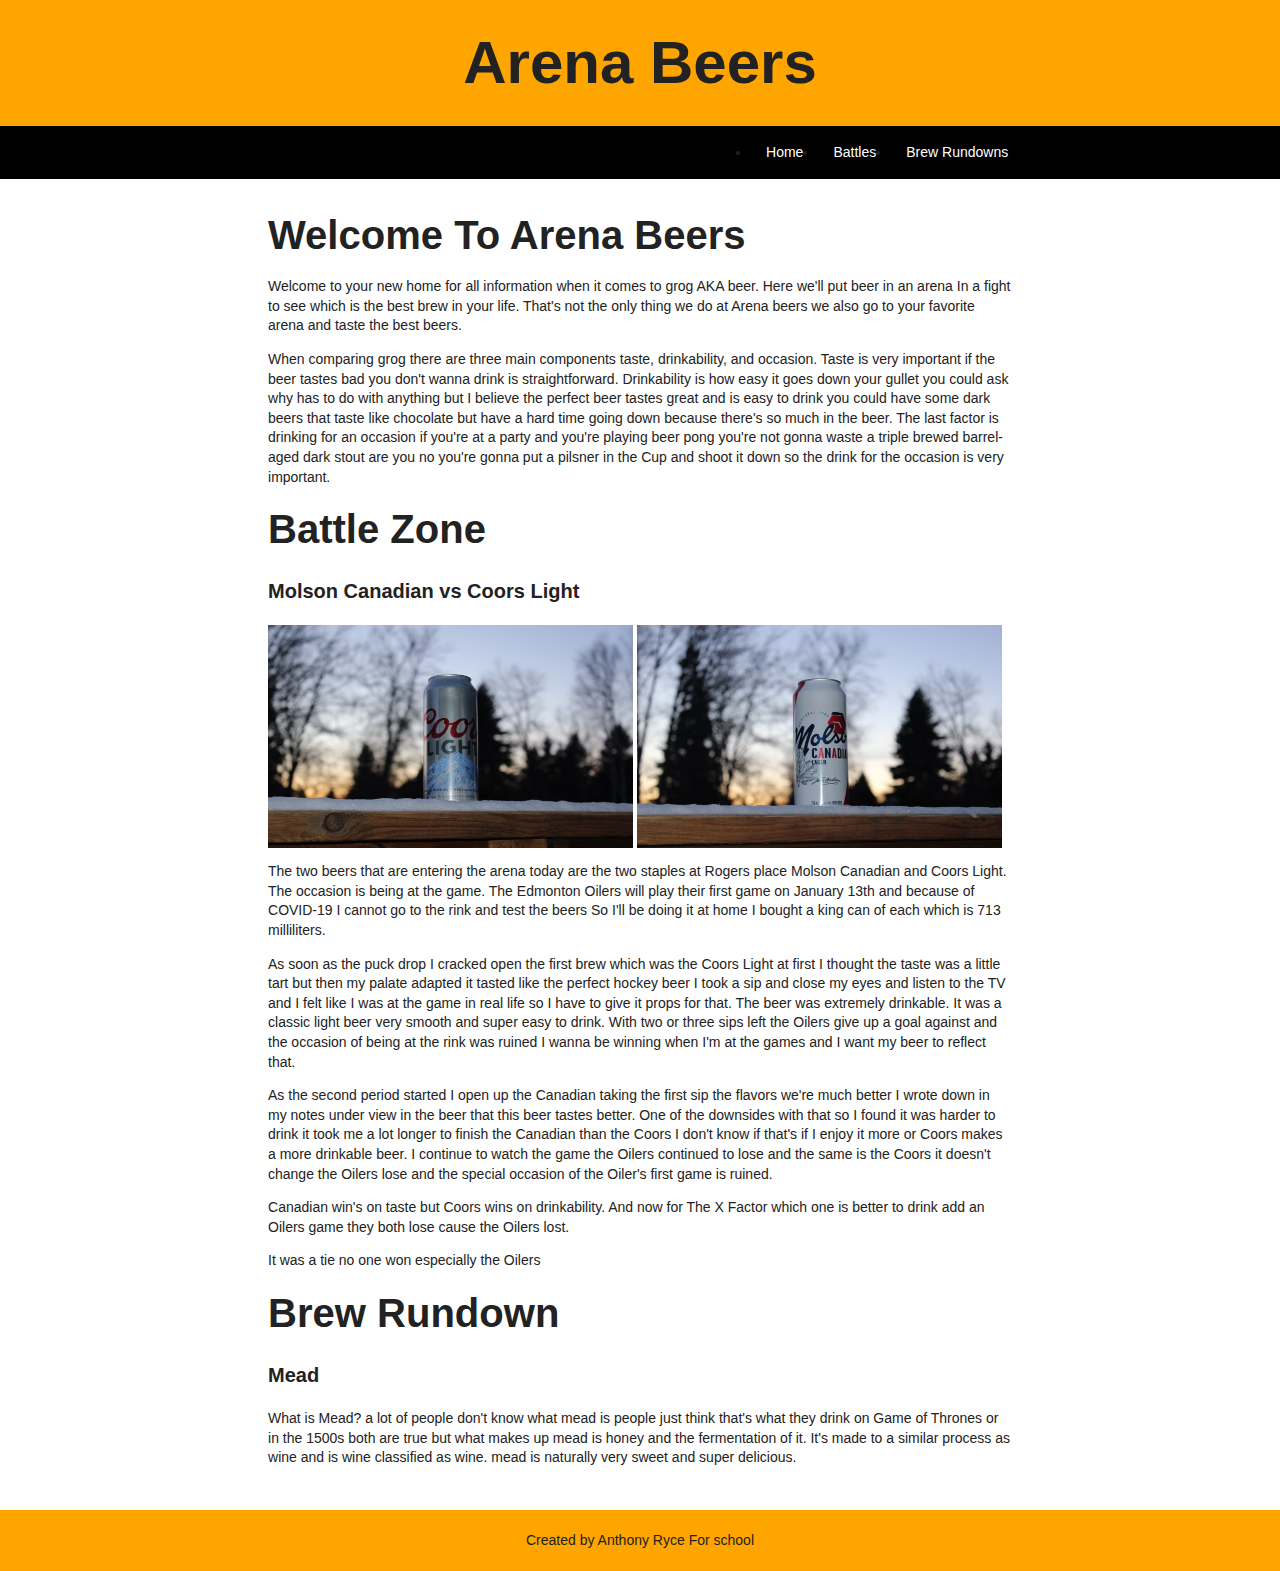
==== index.html @ 6b372be5 "Update index.html" ====
<!doctype html>
<html class="no-js" lang="">

<head>
  <!-- Global site tag (gtag.js) - Google Analytics -->
<script async src="https://www.googletagmanager.com/gtag/js?id=G-HYHJ1VFNVS"></script>
<script>
  window.dataLayer = window.dataLayer || [];
  function gtag(){dataLayer.push(arguments);}
  gtag('js', new Date());

  gtag('config', 'G-HYHJ1VFNVS');
</script>
  <meta charset="utf-8">
  <title>ArenaBeers</title>
  <meta name="description" content="">
  <meta name="viewport" content="width=device-width, initial-scale=1">

  <link rel="manifest" href="site.webmanifest">
  <link rel="apple-touch-icon" href="icon.png">
  <!-- Place favicon.ico in the root directory -->

  <link rel="stylesheet" href="css/normalize.css">
  <link rel="stylesheet" href="css/main.css">
</head>

<body>
  <header>
    <h1>Arena Beers</h1>
  </header>
  <nav>
    <ul>
      <li><a href="index.html">Home</a></li>
      <li><a href="about.html">Battles</a></li>
      <li><a href="BrewRundown.html">Brew Rundowns</a></li>
    </ul>
  </nav>
  <main >
    <article>
      <h2>Welcome To Arena Beers</h2>
      <p>Welcome to your new home for all information when it comes to grog AKA beer. Here we'll put beer in an arena In a fight to see which is the best brew in your life. That's not the only thing we do at Arena beers we also go to your favorite arena and taste the best beers.
      </p>
      <p>
          When comparing grog there are three main components taste, drinkability, and occasion. Taste is very important if the beer tastes bad you don't wanna drink is straightforward. Drinkability is how easy it goes down your gullet you could ask why has to do with anything but I believe the perfect beer tastes great and is easy to drink you could have some dark beers that taste like chocolate but have a hard time going down because there's so much in the beer. The last factor is drinking for an occasion if you're at a party and you're playing beer pong you're not gonna waste a triple brewed barrel-aged dark stout are you no you're gonna put a pilsner in the Cup and shoot it down so the drink for the occasion is very important.
      </p>
      <h2>Battle Zone</h2>
      <h3>Molson Canadian vs Coors Light</h3>
      <img src="img/Coorslight.jpg" alt="Coorslight" style="width:365px;height:223px;">
      <img src="img/MolsonCanadian.jpg" alt="Molson Canadian" style="width:365px;height:223px;">
      <p>
        The two beers that are entering the arena today are the two staples at Rogers place Molson Canadian and Coors Light. The occasion is being at the game.  The Edmonton Oilers will play their first game on January 13th and because of COVID-19 I cannot go to the rink and test the beers So I'll be doing it at home I bought a king can of each which is 713 milliliters.
      </p>
      <p>
        As soon as the puck drop I cracked open the first brew which was the Coors Light at first I thought the taste was a little tart but then my palate adapted it tasted like the perfect hockey beer I took a sip and close my eyes and listen to the TV and I felt like I was at the game in real life so I have to give it props for that. The beer was extremely drinkable. It was a classic light beer very smooth and super easy to drink. With two or three sips left the Oilers give up a goal against and the occasion of being at the rink was ruined I wanna be winning when I'm at the games and I want my beer to reflect that.
      </p>
      <p>
        As the second period started I open up the Canadian taking the first sip the flavors we're much better I wrote down in my notes under view in the beer that this beer tastes better. One of the downsides with that so I found it was harder to drink it took me a lot longer to finish the Canadian than the Coors I don't know if that's if I enjoy it more or Coors makes a more drinkable beer. I continue to watch the game the Oilers continued to lose and the same is the Coors it doesn't change the Oilers lose and the special occasion of the Oiler's first game is ruined.
      </p>
      <p>
        Canadian win's on taste but Coors wins on drinkability. And now for The X Factor which one is better to drink add an Oilers game they both lose cause the Oilers lost.
      </p>
      <p>
        It was a tie no one won especially the Oilers
      </p>
      <h2>Brew Rundown</h2>
      <h3>Mead</h3>
      <p>
        What is Mead? a lot of people don't know what mead is people just think that's what they drink on Game of Thrones or in the 1500s both are true but what makes up mead is honey and the fermentation of it. It's made to a similar process as wine and is wine classified as wine. mead is naturally very sweet and super delicious.
      </p>


      </article>
  </main>
  <footer>
    <p>Created by Anthony Ryce For school</p>
  </footer>

</body>

</html>
---- css/main.css ----
html { color: #222; font-size: 1em; line-height: 1.4; box-sizing: border-box; font-family: Calibri, Arial, sans-serif; }
*, *:before, *:after { box-sizing: inherit; }
::-moz-selection { background: #b3d4fc; text-shadow: none; }
::selection { background: #b3d4fc; text-shadow: none; }
hr { display: block; height: 1px; border: 0; border-top: 1px solid #ccc; margin: 1em 0; padding: 0; }
 audio, canvas, iframe, img, svg, video { vertical-align: middle; }
fieldset { border: 0; margin: 0; padding: 0; }
textarea { resize: vertical; }
/*h1, h2, h3, p { margin: 0; }*/

/* ==========================================================================
   Author's custom styles
   ========================================================================== */

/* sticky starts */
body
{
  display: flex;
  min-height: 100vh;
  flex-direction: column;
}
main
{
  flex: 1;
}

/* sticky ends - remove for starting pkg */

html
{
  font-size: calc(14/16 * 1rem);
  font-size: 87.5%;
}
/*60*/
h1 { font-size: 4.286rem; }
/*40*/
h2 { font-size:  2.86rem; }
/* margin too much */
article h2 { margin: 0; }
/*20*/
h3 { font-size: 1.43rem; }

/* font sizing ends - remove for starting pkg */
img { max-width: 100%; }
h1, footer p { margin: 0; }
header, footer
{
  padding: 1.5rem 0;
  background-color: orange;
  text-align: center;
}
main { padding: 2rem; }
main, nav ul
{
  max-width: 57.14rem;
  margin: 0 auto;
}
nav { background-color: black; }
nav a { color: white; text-decoration: none; }
nav ul { display: flex; padding: 1.2rem; justify-content: flex-end;}
nav li { padding:0 15px; }

/* ==========================================================================
   Helper classes
   ========================================================================== */

.hidden { display: none !important; }
.sr-only { border: 0; clip: rect(0, 0, 0, 0); height: 1px; margin: -1px; overflow: hidden; padding: 0; position: absolute; white-space: nowrap; width: 1px; }
.sr-only.focusable:active, .sr-only.focusable:focus { clip: auto; height: auto; margin: 0; overflow: visible; position: static; white-space: inherit; width: auto;}
.invisible { visibility: hidden; }
.clearfix:before, .clearfix:after { content: " "; display: table; }
.clearfix:after {  clear: both; }
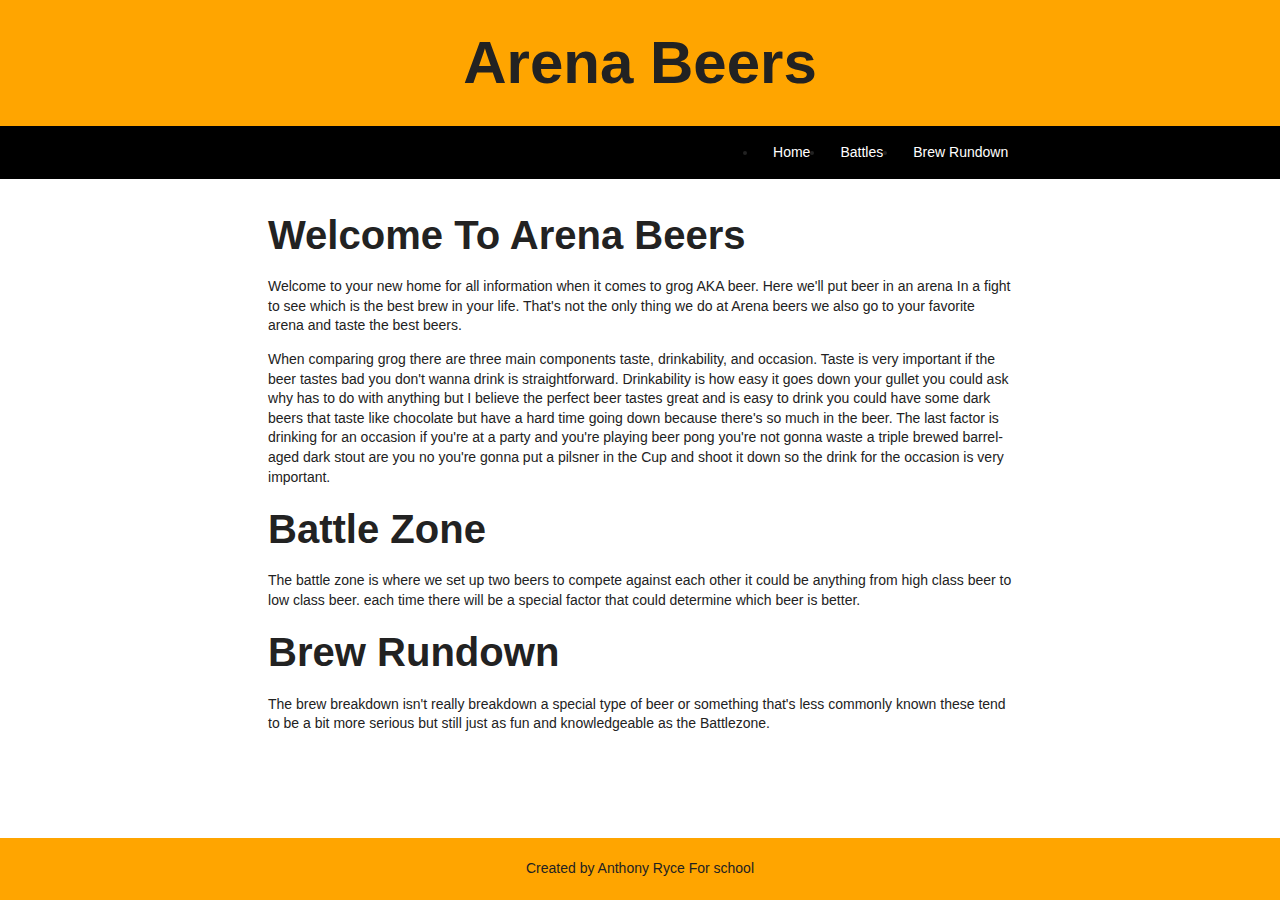
==== commit f7b34027: "Update index.html" ====
--- a/index.html
+++ b/index.html
@@ -32,7 +32,7 @@
     <ul>
       <li><a href="index.html">Home</a></li>
       <li><a href="about.html">Battles</a></li>
-      <li><a href="BrewRundown.html">Brew Rundowns</a></li>
+      <li><a href="BrewRundown.html">Brew Rundown</a></li>
     </ul>
   </nav>
   <main >
@@ -44,28 +44,12 @@
           When comparing grog there are three main components taste, drinkability, and occasion. Taste is very important if the beer tastes bad you don't wanna drink is straightforward. Drinkability is how easy it goes down your gullet you could ask why has to do with anything but I believe the perfect beer tastes great and is easy to drink you could have some dark beers that taste like chocolate but have a hard time going down because there's so much in the beer. The last factor is drinking for an occasion if you're at a party and you're playing beer pong you're not gonna waste a triple brewed barrel-aged dark stout are you no you're gonna put a pilsner in the Cup and shoot it down so the drink for the occasion is very important.
       </p>
       <h2>Battle Zone</h2>
-      <h3>Molson Canadian vs Coors Light</h3>
-      <img src="img/Coorslight.jpg" alt="Coorslight" style="width:365px;height:223px;">
-      <img src="img/MolsonCanadian.jpg" alt="Molson Canadian" style="width:365px;height:223px;">
-      <p>
-        The two beers that are entering the arena today are the two staples at Rogers place Molson Canadian and Coors Light. The occasion is being at the game.  The Edmonton Oilers will play their first game on January 13th and because of COVID-19 I cannot go to the rink and test the beers So I'll be doing it at home I bought a king can of each which is 713 milliliters.
-      </p>
-      <p>
-        As soon as the puck drop I cracked open the first brew which was the Coors Light at first I thought the taste was a little tart but then my palate adapted it tasted like the perfect hockey beer I took a sip and close my eyes and listen to the TV and I felt like I was at the game in real life so I have to give it props for that. The beer was extremely drinkable. It was a classic light beer very smooth and super easy to drink. With two or three sips left the Oilers give up a goal against and the occasion of being at the rink was ruined I wanna be winning when I'm at the games and I want my beer to reflect that.
-      </p>
-      <p>
-        As the second period started I open up the Canadian taking the first sip the flavors we're much better I wrote down in my notes under view in the beer that this beer tastes better. One of the downsides with that so I found it was harder to drink it took me a lot longer to finish the Canadian than the Coors I don't know if that's if I enjoy it more or Coors makes a more drinkable beer. I continue to watch the game the Oilers continued to lose and the same is the Coors it doesn't change the Oilers lose and the special occasion of the Oiler's first game is ruined.
-      </p>
-      <p>
-        Canadian win's on taste but Coors wins on drinkability. And now for The X Factor which one is better to drink add an Oilers game they both lose cause the Oilers lost.
-      </p>
-      <p>
-        It was a tie no one won especially the Oilers
+    <p>The battle zone is where we set up two beers to compete against each other it could be anything from high class beer to low class beer. each time there will be a special factor that could determine which beer is better.</p>
       </p>
       <h2>Brew Rundown</h2>
-      <h3>Mead</h3>
+
       <p>
-        What is Mead? a lot of people don't know what mead is people just think that's what they drink on Game of Thrones or in the 1500s both are true but what makes up mead is honey and the fermentation of it. It's made to a similar process as wine and is wine classified as wine. mead is naturally very sweet and super delicious.
+      The brew breakdown isn't really breakdown a special type of beer or something that's less commonly known these tend to be a bit more serious but still just as fun and knowledgeable as the Battlezone.
       </p>
 
 
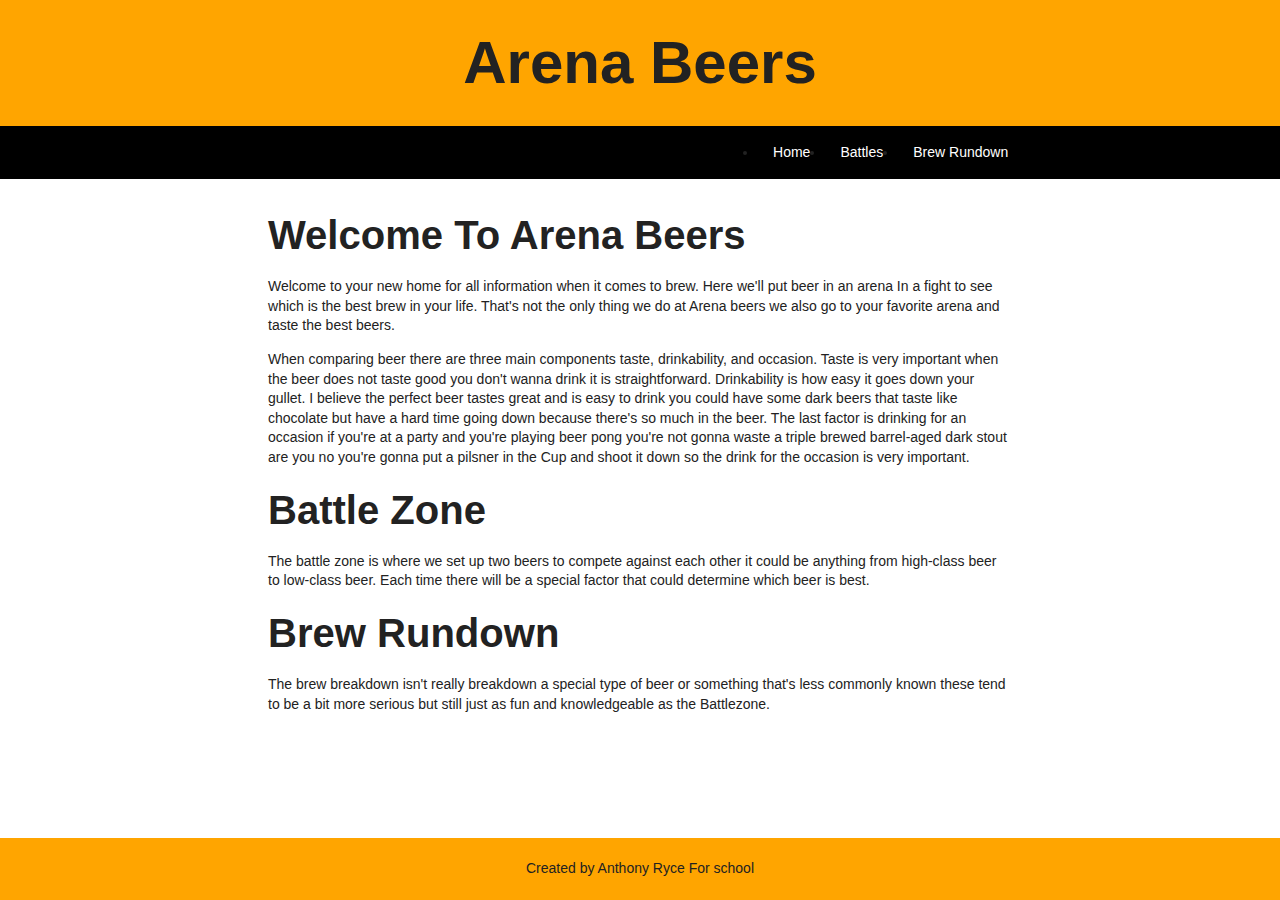
==== commit afd8a79d: "Update index.html" ====
--- a/index.html
+++ b/index.html
@@ -38,13 +38,13 @@
   <main >
     <article>
       <h2>Welcome To Arena Beers</h2>
-      <p>Welcome to your new home for all information when it comes to grog AKA beer. Here we'll put beer in an arena In a fight to see which is the best brew in your life. That's not the only thing we do at Arena beers we also go to your favorite arena and taste the best beers.
+      <p>Welcome to your new home for all information when it comes to brew. Here we'll put beer in an arena In a fight to see which is the best brew in your life. That's not the only thing we do at Arena beers we also go to your favorite arena and taste the best beers.
       </p>
       <p>
-          When comparing grog there are three main components taste, drinkability, and occasion. Taste is very important if the beer tastes bad you don't wanna drink is straightforward. Drinkability is how easy it goes down your gullet you could ask why has to do with anything but I believe the perfect beer tastes great and is easy to drink you could have some dark beers that taste like chocolate but have a hard time going down because there's so much in the beer. The last factor is drinking for an occasion if you're at a party and you're playing beer pong you're not gonna waste a triple brewed barrel-aged dark stout are you no you're gonna put a pilsner in the Cup and shoot it down so the drink for the occasion is very important.
+          When comparing beer there are three main components taste, drinkability, and occasion. Taste is very important when the beer does not taste good you don't wanna drink it is straightforward. Drinkability is how easy it goes down your gullet. I believe the perfect beer tastes great and is easy to drink you could have some dark beers that taste like chocolate but have a hard time going down because there's so much in the beer. The last factor is drinking for an occasion if you're at a party and you're playing beer pong you're not gonna waste a triple brewed barrel-aged dark stout are you no you're gonna put a pilsner in the Cup and shoot it down so the drink for the occasion is very important.
       </p>
       <h2>Battle Zone</h2>
-    <p>The battle zone is where we set up two beers to compete against each other it could be anything from high class beer to low class beer. each time there will be a special factor that could determine which beer is better.</p>
+      <p>The battle zone is where we set up two beers to compete against each other it could be anything from high-class beer to low-class beer. Each time there will be a special factor that could determine which beer is best.</p>
       </p>
       <h2>Brew Rundown</h2>
 
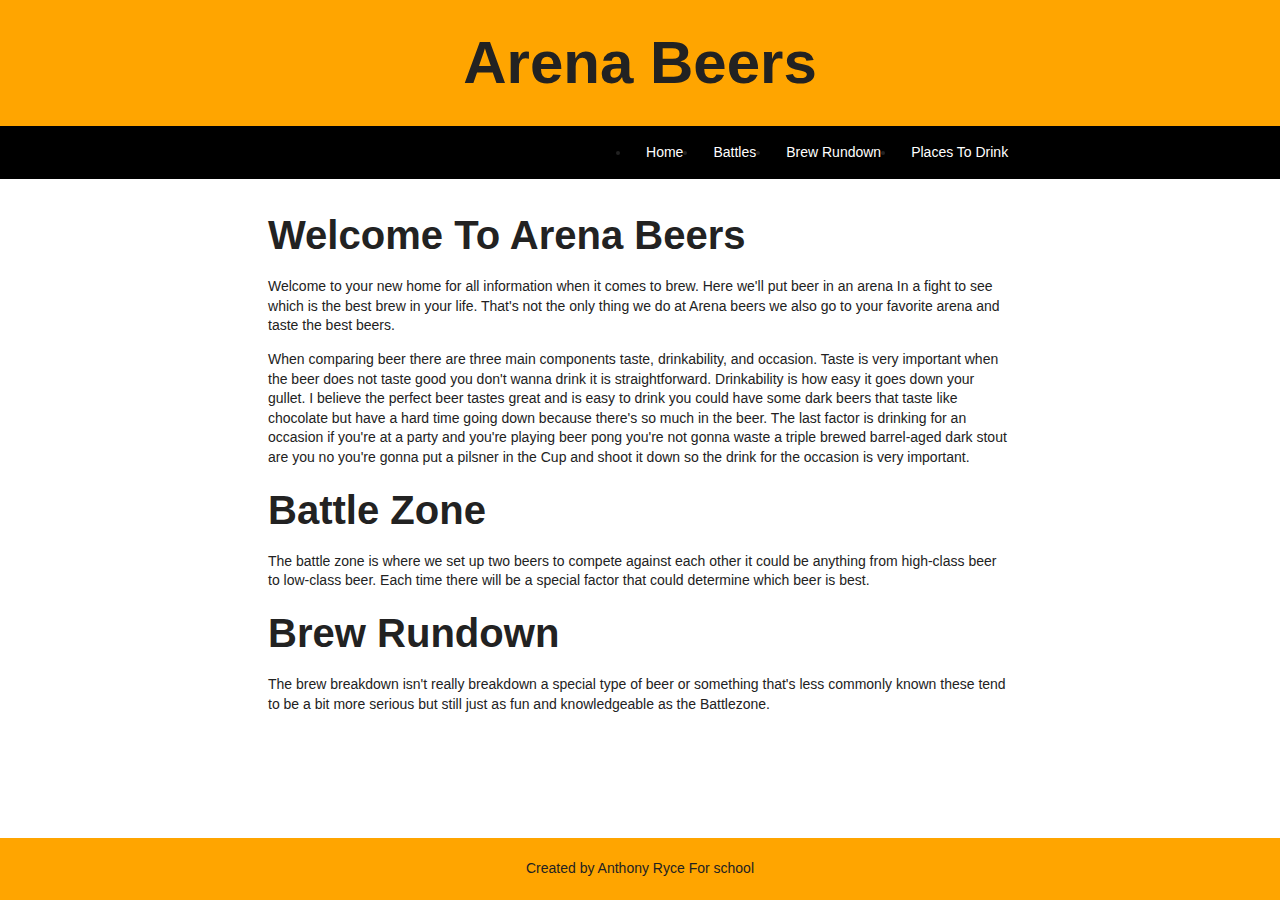
==== commit a3026eff: "Update index.html" ====
--- a/index.html
+++ b/index.html
@@ -33,6 +33,7 @@
       <li><a href="index.html">Home</a></li>
       <li><a href="about.html">Battles</a></li>
       <li><a href="BrewRundown.html">Brew Rundown</a></li>
+      <li><a href="PlacesToDrink.html">Places To Drink</a></li>
     </ul>
   </nav>
   <main >
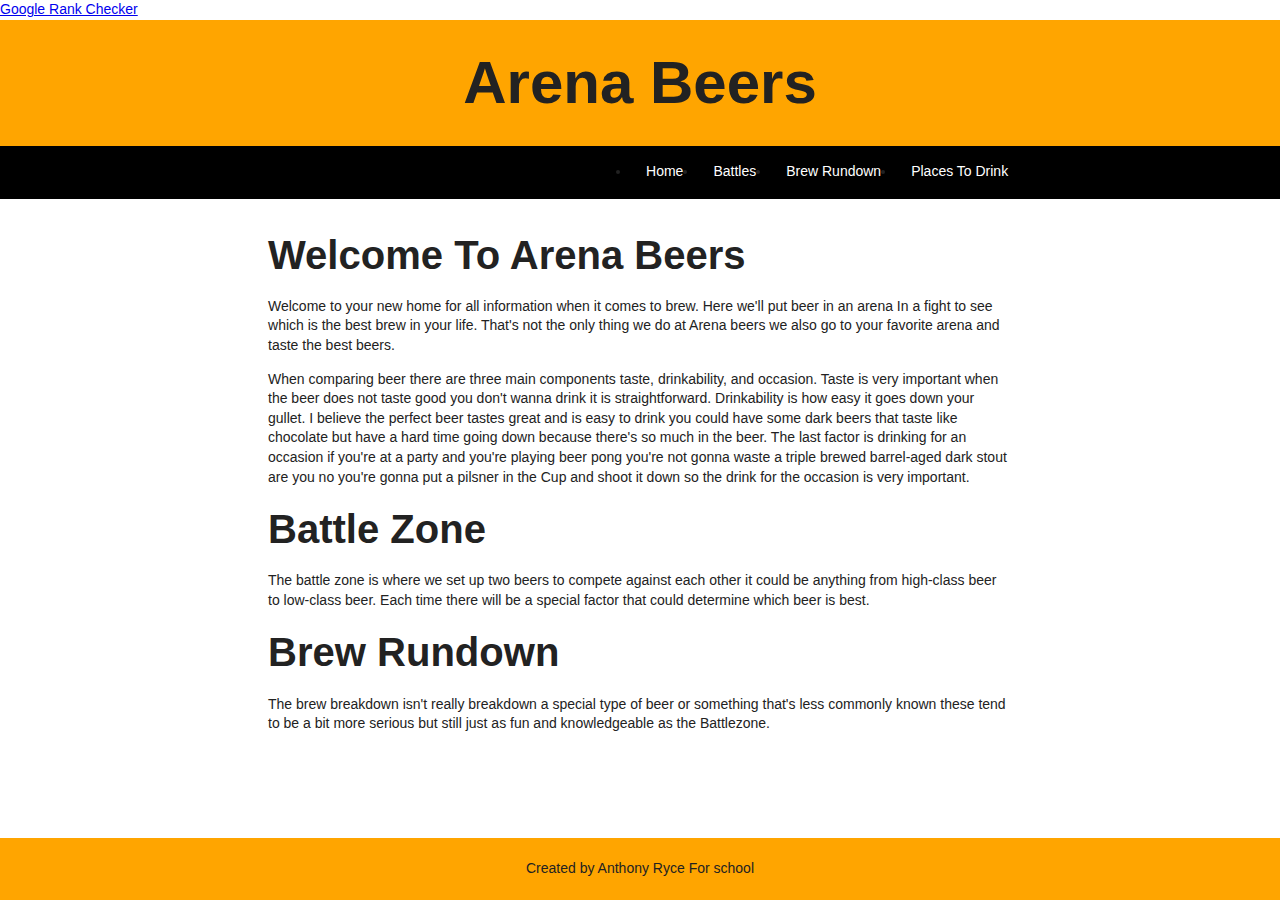
==== commit b55b58aa: "Update index.html" ====
--- a/index.html
+++ b/index.html
@@ -11,6 +11,7 @@
 
   gtag('config', 'G-HYHJ1VFNVS');
 </script>
+  <a href="https://www.searchenginegenie.com/google-rank-checker.html">Google Rank Checker</a> 
   <meta charset="utf-8">
   <title>ArenaBeers</title>
   <meta name="description" content="">
@@ -51,6 +52,7 @@
 
       <p>
       The brew breakdown isn't really breakdown a special type of beer or something that's less commonly known these tend to be a bit more serious but still just as fun and knowledgeable as the Battlezone.
+
       </p>
 
 
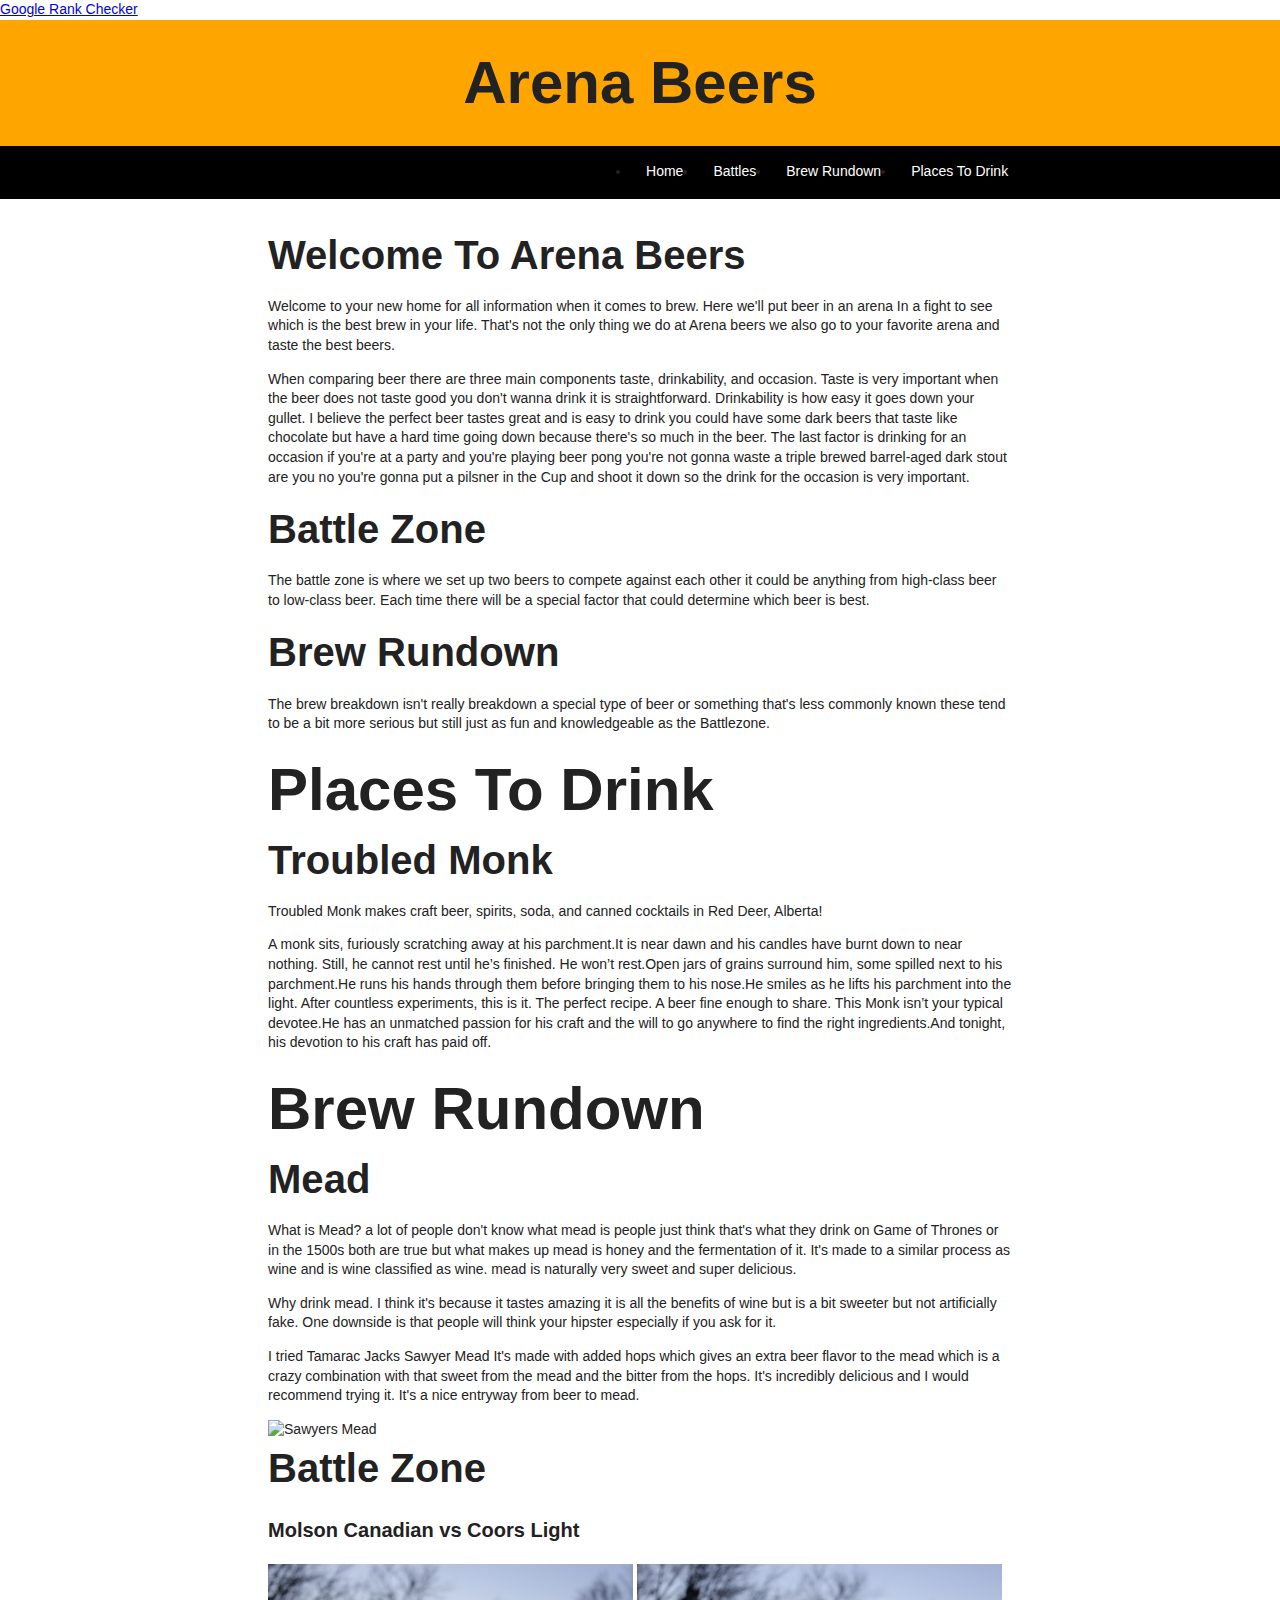
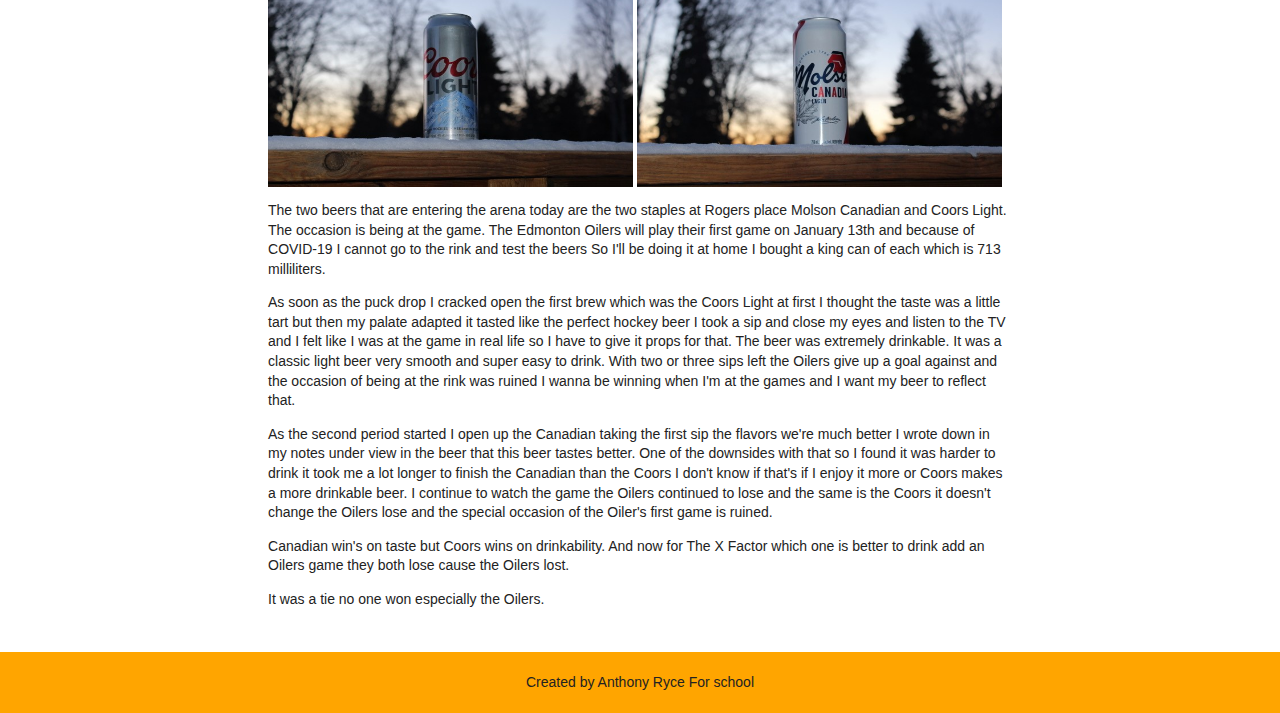
==== commit d18a24e8: "Update index.html" ====
--- a/index.html
+++ b/index.html
@@ -11,7 +11,7 @@
 
   gtag('config', 'G-HYHJ1VFNVS');
 </script>
-  <a href="https://www.searchenginegenie.com/google-rank-checker.html">Google Rank Checker</a> 
+<a href="https://www.searchenginegenie.com/google-rank-checker.html">Google Rank Checker</a>
   <meta charset="utf-8">
   <title>ArenaBeers</title>
   <meta name="description" content="">
@@ -54,7 +54,45 @@
       The brew breakdown isn't really breakdown a special type of beer or something that's less commonly known these tend to be a bit more serious but still just as fun and knowledgeable as the Battlezone.
 
       </p>
-
+      <h1>Places To Drink</h1>
+      <h2>Troubled Monk</h2>
+      <p>
+        Troubled Monk makes craft beer, spirits, soda, and canned cocktails in Red Deer, Alberta!
+      </p>
+      <p>
+        A monk sits, furiously scratching away at his parchment.It is near dawn and his candles have burnt down to near nothing. Still, he cannot rest until he’s finished. He won’t rest.Open jars of grains surround him, some spilled next to his parchment.He runs his hands through them before bringing them to his nose.He smiles as he lifts his parchment into the light. After countless experiments, this is it. The perfect recipe. A beer fine enough to share. This Monk isn’t your typical devotee.He has an unmatched passion for his craft and the will to go anywhere to find the right ingredients.And tonight, his devotion to his craft has paid off.
+      </p>
+      <h1>Brew Rundown</h1>
+      <h2>Mead</h2>
+      <p>
+        What is Mead? a lot of people don't know what mead is people just think that's what they drink on Game of Thrones or in the 1500s both are true but what makes up mead is honey and the fermentation of it. It's made to a similar process as wine and is wine classified as wine. mead is naturally very sweet and super delicious.
+      </p>
+      <p>
+        Why drink mead. I think it's because it tastes amazing it is all the benefits of wine but is a bit sweeter but not artificially fake. One downside is that people will think your hipster especially if you ask for it.
+      </p>
+      <p>
+        I tried Tamarac Jacks Sawyer Mead It's made with added hops which gives an extra beer flavor to the mead which is a crazy combination with that sweet from the mead and the bitter from the hops. It's incredibly delicious and I would recommend trying it. It's a nice entryway from beer to mead.
+      </p>
+      <img src="img/mead.jpg" alt="Sawyers Mead" style="width:200px;height:300px;">
+      <h2>Battle Zone</h2>
+      <h3>Molson Canadian vs Coors Light</h3>
+      <img src="img/Coorslight.jpg" alt="Coorslight" style="width:365px;height:223px;">
+      <img src="img/MolsonCanadian.jpg" alt="Molson Canadian" style="width:365px;height:223px;">
+      <p>
+        The two beers that are entering the arena today are the two staples at Rogers place Molson Canadian and Coors Light. The occasion is being at the game.  The Edmonton Oilers will play their first game on January 13th and because of COVID-19 I cannot go to the rink and test the beers So I'll be doing it at home I bought a king can of each which is 713 milliliters.
+      </p>
+      <p>
+        As soon as the puck drop I cracked open the first brew which was the Coors Light at first I thought the taste was a little tart but then my palate adapted it tasted like the perfect hockey beer I took a sip and close my eyes and listen to the TV and I felt like I was at the game in real life so I have to give it props for that. The beer was extremely drinkable. It was a classic light beer very smooth and super easy to drink. With two or three sips left the Oilers give up a goal against and the occasion of being at the rink was ruined I wanna be winning when I'm at the games and I want my beer to reflect that.
+      </p>
+      <p>
+        As the second period started I open up the Canadian taking the first sip the flavors we're much better I wrote down in my notes under view in the beer that this beer tastes better. One of the downsides with that so I found it was harder to drink it took me a lot longer to finish the Canadian than the Coors I don't know if that's if I enjoy it more or Coors makes a more drinkable beer. I continue to watch the game the Oilers continued to lose and the same is the Coors it doesn't change the Oilers lose and the special occasion of the Oiler's first game is ruined.
+      </p>
+      <p>
+        Canadian win's on taste but Coors wins on drinkability. And now for The X Factor which one is better to drink add an Oilers game they both lose cause the Oilers lost.
+      </p>
+      <p>
+        It was a tie no one won especially the Oilers.
+      </p>
 
       </article>
   </main>
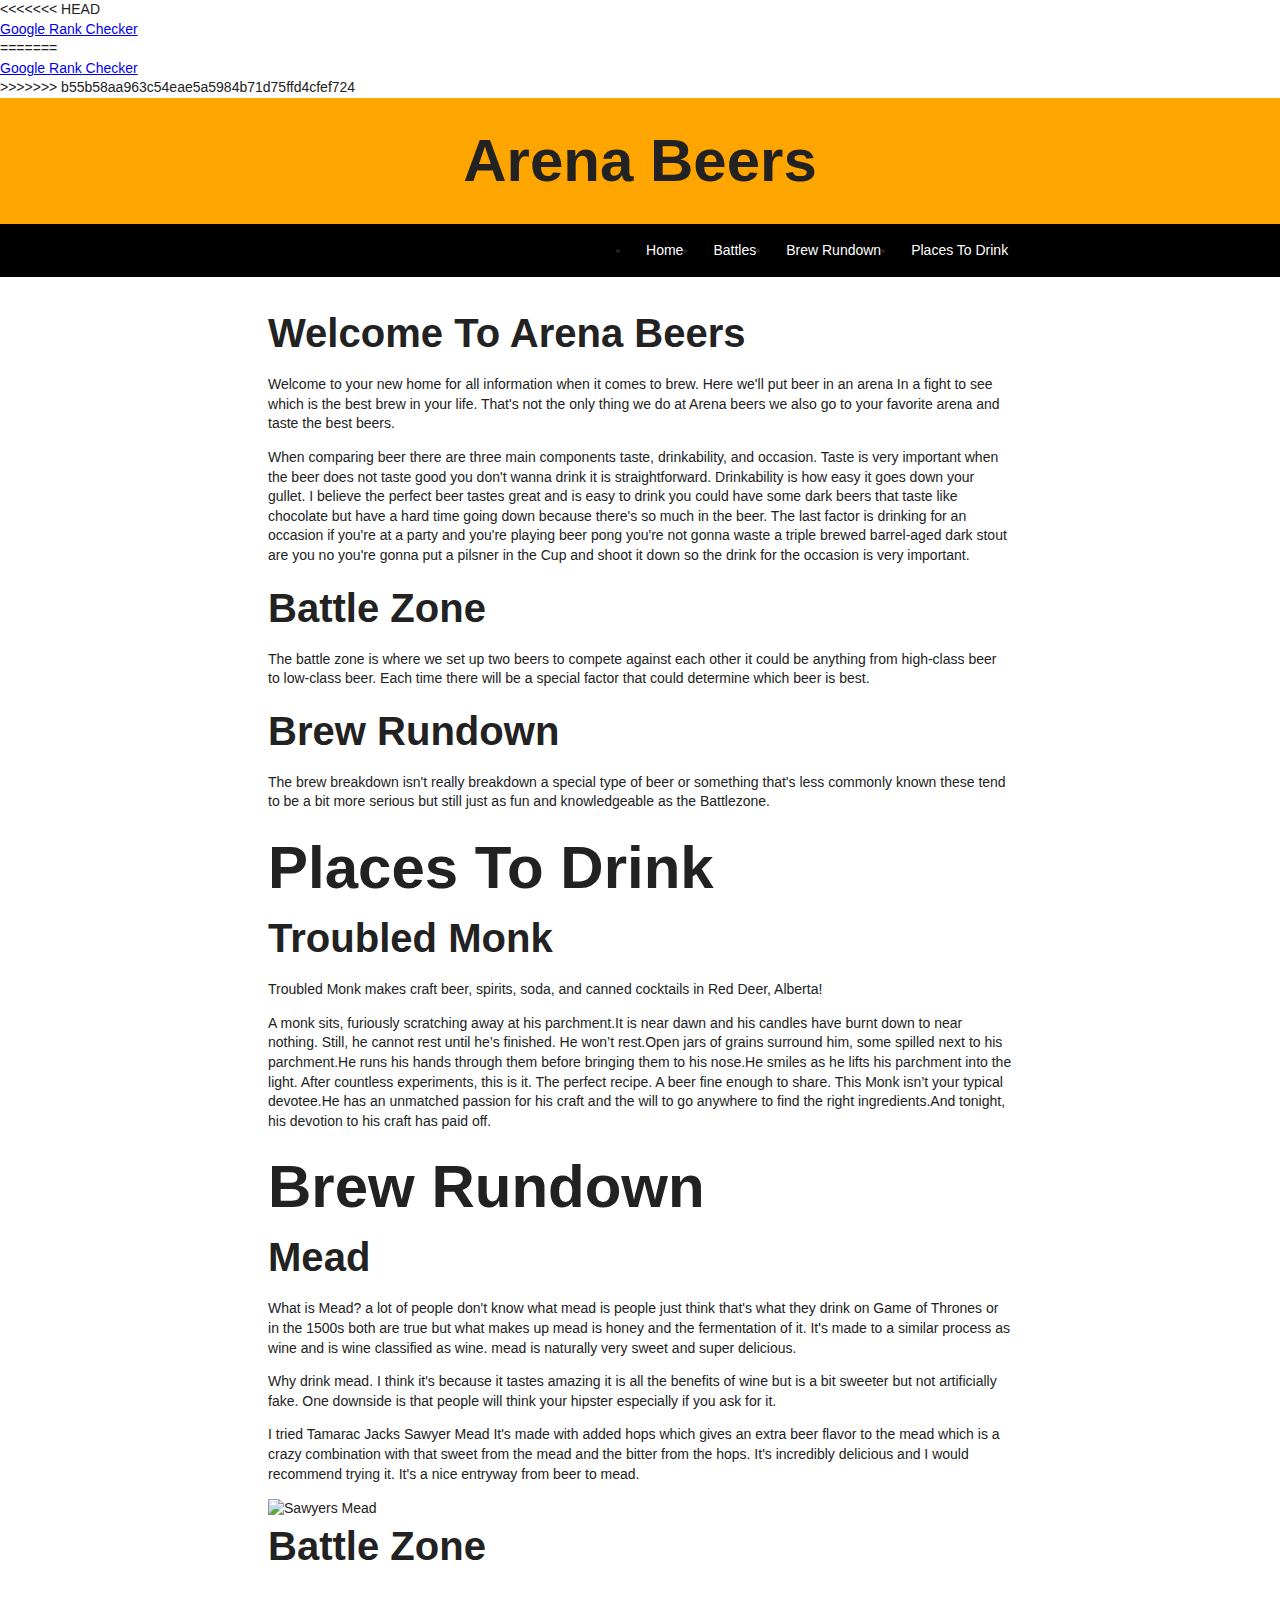
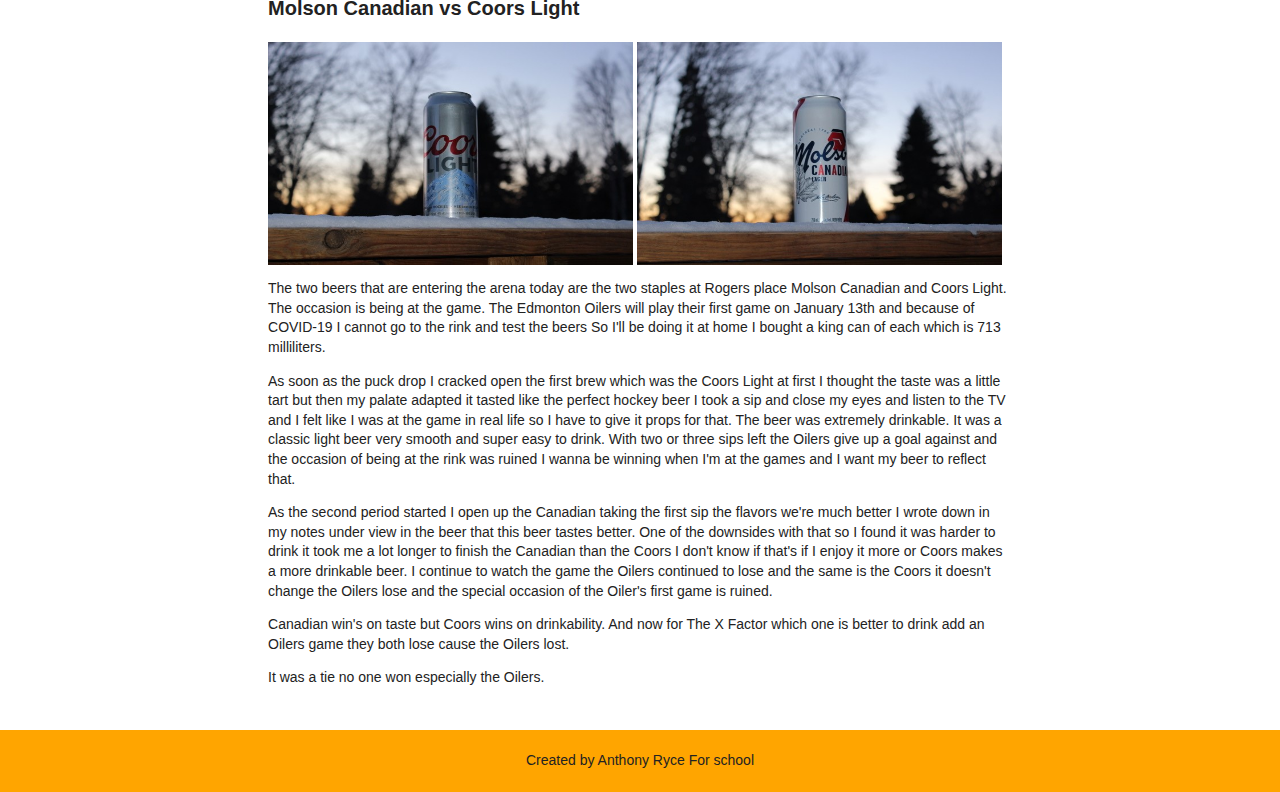
==== commit bcf958d2: "Update index.html" ====
--- a/index.html
+++ b/index.html
@@ -11,7 +11,11 @@
 
   gtag('config', 'G-HYHJ1VFNVS');
 </script>
+<<<<<<< HEAD
 <a href="https://www.searchenginegenie.com/google-rank-checker.html">Google Rank Checker</a>
+=======
+  <a href="https://www.searchenginegenie.com/google-rank-checker.html">Google Rank Checker</a> 
+>>>>>>> b55b58aa963c54eae5a5984b71d75ffd4cfef724
   <meta charset="utf-8">
   <title>ArenaBeers</title>
   <meta name="description" content="">
